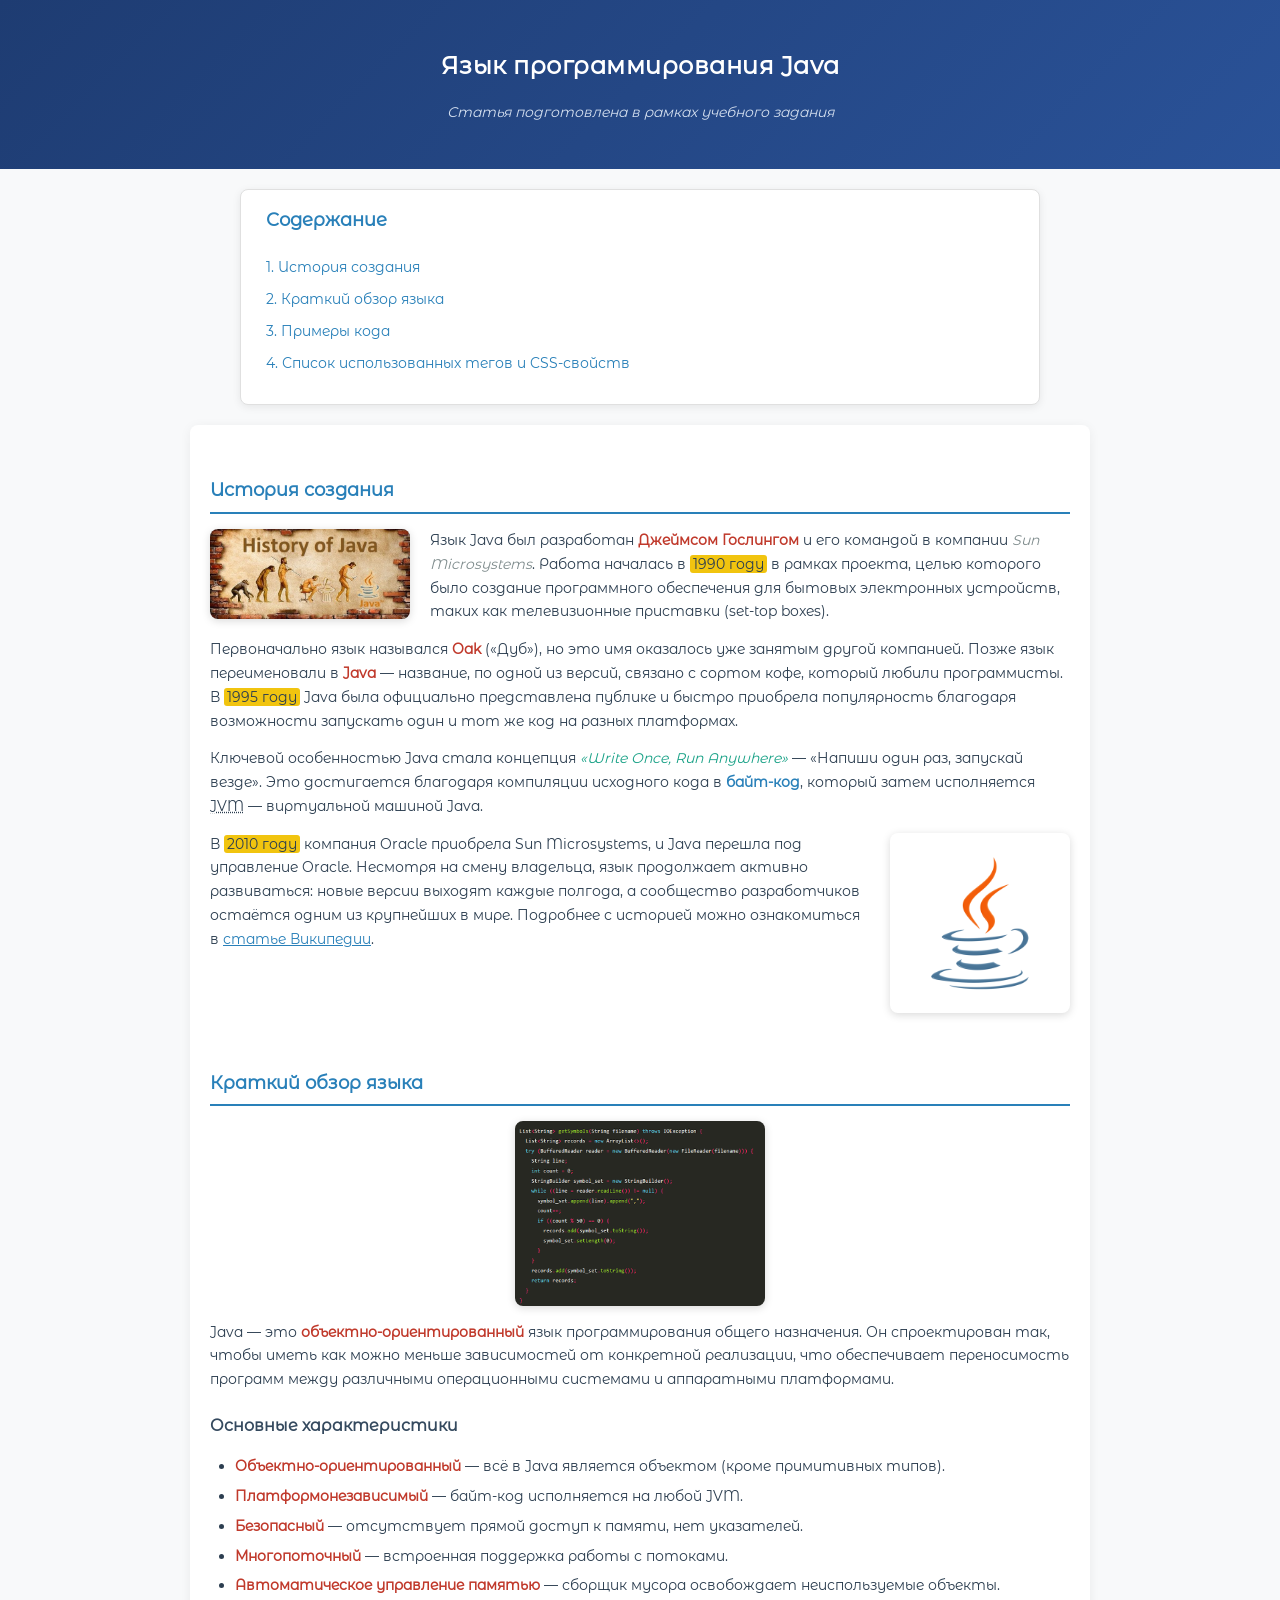
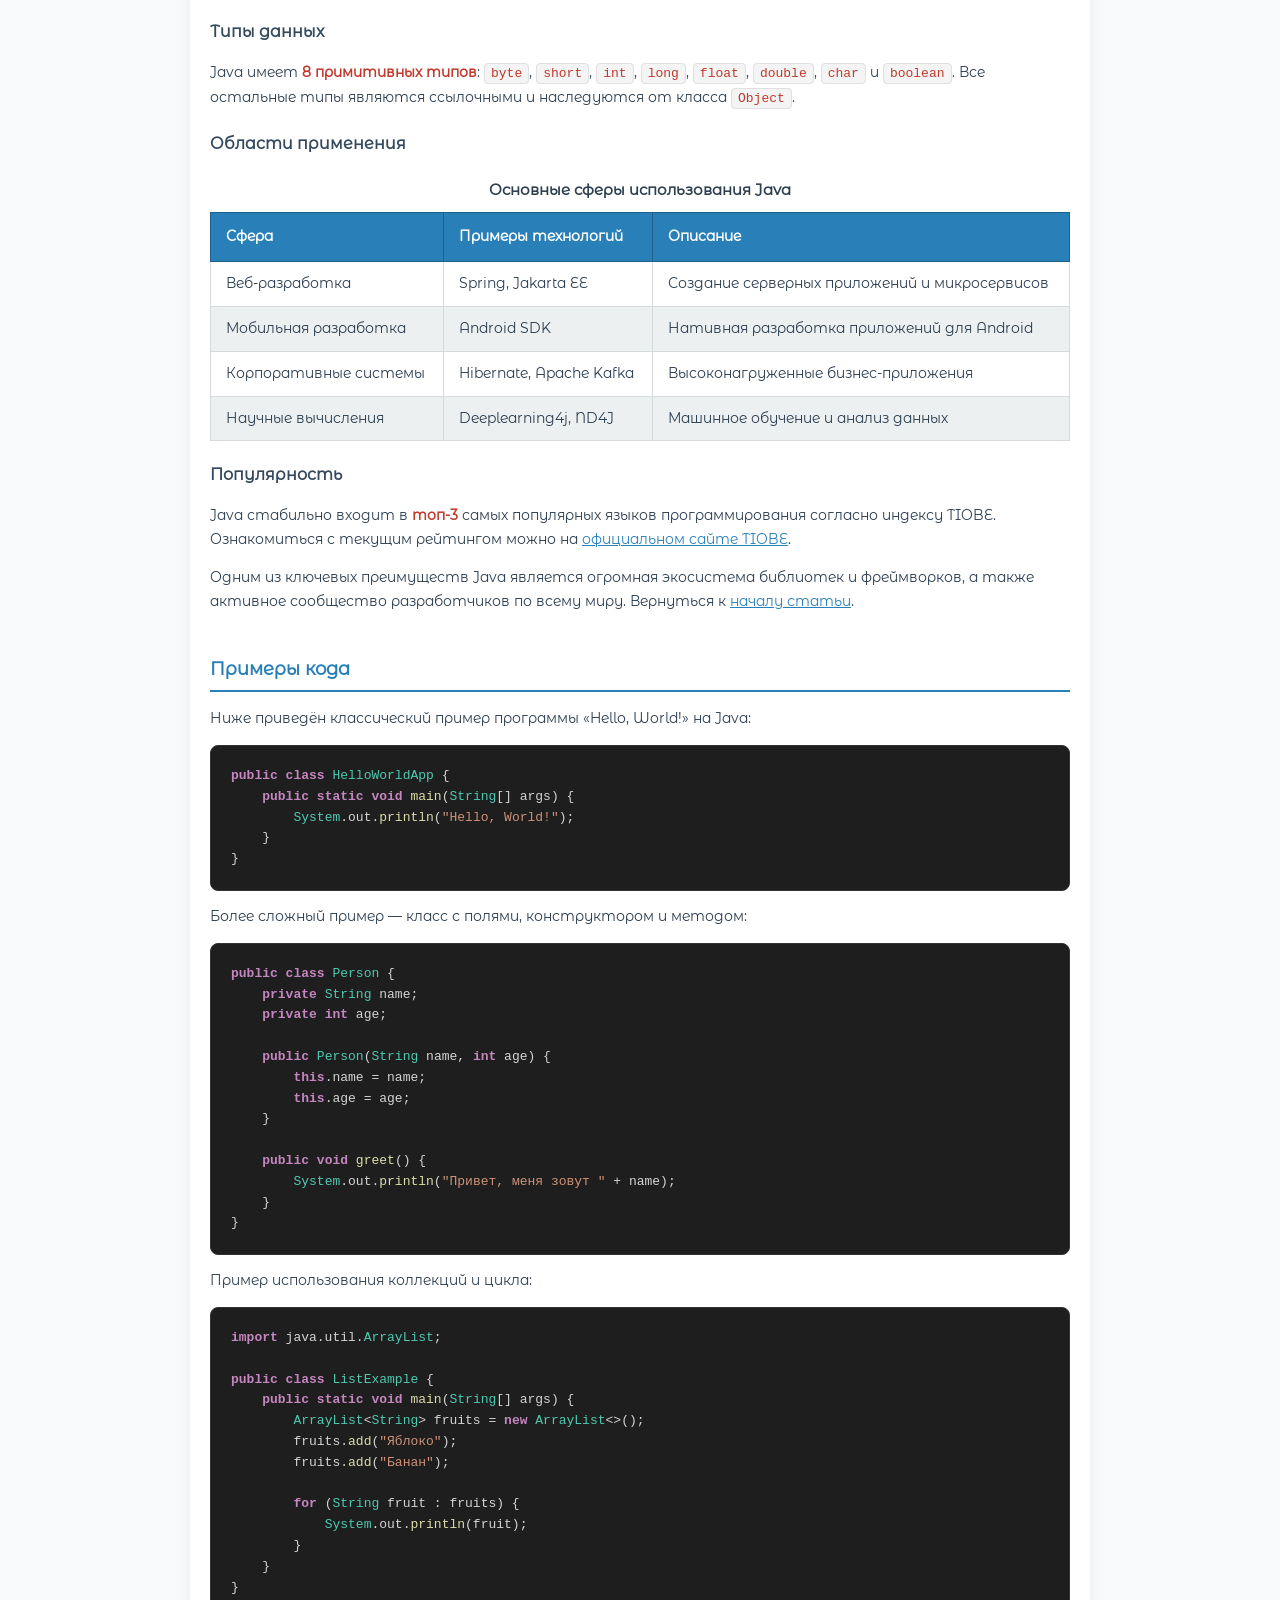
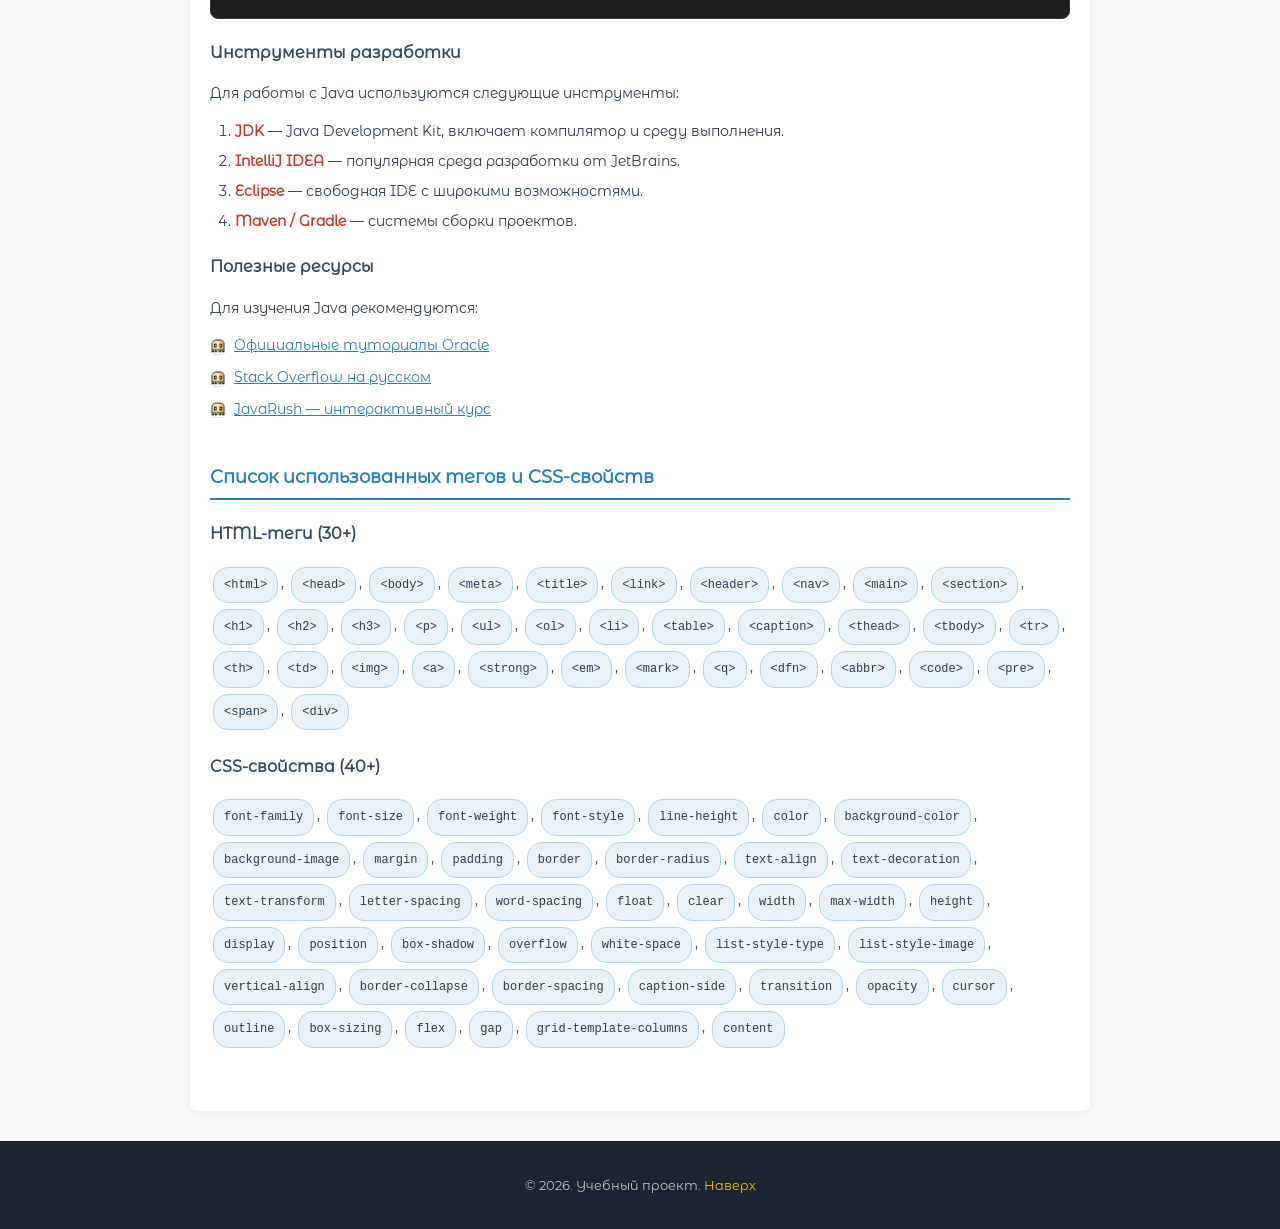
==== Lab1/index.html @ 362a5dd5 "Add files via upload Add Lab1 Java article" ====
<!DOCTYPE html>
<html lang="ru">
<head>
    <meta charset="UTF-8">
    <meta name="viewport" content="width=device-width, initial-scale=1.0">
    <title>Язык программирования Java</title>
    <link rel="stylesheet" href="normalize.css">
    <link rel="stylesheet" href="css/style.css">
</head>
<body>

<header id="top">
    <h1>Язык программирования Java</h1>
    <p><em>Статья подготовлена в рамках учебного задания</em></p>
</header>

<nav>
    <h2>Содержание</h2>
    <ul>
        <li><a href="#history">1. История создания</a></li>
        <li><a href="#overview">2. Краткий обзор языка</a></li>
        <li><a href="#examples">3. Примеры кода</a></li>
        <li><a href="#tags-list">4. Список использованных тегов и CSS-свойств</a></li>
    </ul>
</nav>

<main>
    <!-- ==================== РАЗДЕЛ 1 ==================== -->
    <section id="history">
        <h2>История создания</h2>

        <img src="images/java-history.png" alt="История Java" class="img-left" width="200">

        <p>Язык Java был разработан <strong>Джеймсом Гослингом</strong> и его командой в компании <em>Sun Microsystems</em>. Работа началась в <mark>1990 году</mark> в рамках проекта, целью которого было создание программного обеспечения для бытовых электронных устройств, таких как телевизионные приставки (set-top boxes).</p>

        <p>Первоначально язык назывался <strong>Oak</strong> («Дуб»), но это имя оказалось уже занятым другой компанией. Позже язык переименовали в <strong>Java</strong> — название, по одной из версий, связано с сортом кофе, который любили программисты. В <mark>1995 году</mark> Java была официально представлена публике и быстро приобрела популярность благодаря возможности запускать один и тот же код на разных платформах.</p>

        <p>Ключевой особенностью Java стала концепция <q>Write Once, Run Anywhere</q> — «Напиши один раз, запускай везде». Это достигается благодаря компиляции исходного кода в <dfn>байт-код</dfn>, который затем исполняется <abbr title="Java Virtual Machine">JVM</abbr> — виртуальной машиной Java.</p>

        <img src="images/java-logo.png" alt="Логотип Java" class="img-right" width="180">

        <p>В <mark>2010 году</mark> компания Oracle приобрела Sun Microsystems, и Java перешла под управление Oracle. Несмотря на смену владельца, язык продолжает активно развиваться: новые версии выходят каждые полгода, а сообщество разработчиков остаётся одним из крупнейших в мире. Подробнее с историей можно ознакомиться в <a href="https://ru.wikipedia.org/wiki/Java" target="_blank" rel="noopener">статье Википедии</a>.</p>

        <div class="clearfix"></div>
    </section>

    <!-- ==================== РАЗДЕЛ 2 ==================== -->
    <section id="overview">
        <h2>Краткий обзор языка</h2>

        <img src="images/java-code-example.png" alt="Пример кода на Java" class="img-center" width="250">

        <p>Java — это <strong>объектно-ориентированный</strong> язык программирования общего назначения. Он спроектирован так, чтобы иметь как можно меньше зависимостей от конкретной реализации, что обеспечивает переносимость программ между различными операционными системами и аппаратными платформами.</p>

        <h3>Основные характеристики</h3>

        <ul>
            <li><strong>Объектно-ориентированный</strong> — всё в Java является объектом (кроме примитивных типов).</li>
            <li><strong>Платформонезависимый</strong> — байт-код исполняется на любой JVM.</li>
            <li><strong>Безопасный</strong> — отсутствует прямой доступ к памяти, нет указателей.</li>
            <li><strong>Многопоточный</strong> — встроенная поддержка работы с потоками.</li>
            <li><strong>Автоматическое управление памятью</strong> — сборщик мусора освобождает неиспользуемые объекты.</li>
        </ul>

        <h3>Типы данных</h3>

        <p>Java имеет <strong>8 примитивных типов</strong>: <code>byte</code>, <code>short</code>, <code>int</code>, <code>long</code>, <code>float</code>, <code>double</code>, <code>char</code> и <code>boolean</code>. Все остальные типы являются ссылочными и наследуются от класса <code>Object</code>.</p>

        <h3>Области применения</h3>

        <table>
            <caption>Основные сферы использования Java</caption>
            <thead>
                <tr>
                    <th scope="col">Сфера</th>
                    <th scope="col">Примеры технологий</th>
                    <th scope="col">Описание</th>
                </tr>
            </thead>
            <tbody>
                <tr>
                    <td>Веб-разработка</td>
                    <td>Spring, Jakarta EE</td>
                    <td>Создание серверных приложений и микросервисов</td>
                </tr>
                <tr>
                    <td>Мобильная разработка</td>
                    <td>Android SDK</td>
                    <td>Нативная разработка приложений для Android</td>
                </tr>
                <tr>
                    <td>Корпоративные системы</td>
                    <td>Hibernate, Apache Kafka</td>
                    <td>Высоконагруженные бизнес-приложения</td>
                </tr>
                <tr>
                    <td>Научные вычисления</td>
                    <td>Deeplearning4j, ND4J</td>
                    <td>Машинное обучение и анализ данных</td>
                </tr>
            </tbody>
        </table>

        <h3>Популярность</h3>

        <p>Java стабильно входит в <strong>топ-3</strong> самых популярных языков программирования согласно индексу TIOBE. Ознакомиться с текущим рейтингом можно на <a href="https://www.tiobe.com/tiobe-index/" target="_blank" rel="noopener">официальном сайте TIOBE</a>.</p>

        <p>Одним из ключевых преимуществ Java является огромная экосистема библиотек и фреймворков, а также активное сообщество разработчиков по всему миру. Вернуться к <a href="#top">началу статьи</a>.</p>
    </section>

    <!-- ==================== РАЗДЕЛ 3 ==================== -->
    <section id="examples">
        <h2>Примеры кода</h2>

        <p>Ниже приведён классический пример программы «Hello, World!» на Java:</p>

<pre><code><span class="kw">public class</span> <span class="cls">HelloWorldApp</span> {
    <span class="kw">public static void</span> <span class="fn">main</span>(<span class="cls">String</span>[] args) {
        <span class="cls">System</span>.out.<span class="fn">println</span>(<span class="str">"Hello, World!"</span>);
    }
}</code></pre>

        <p>Более сложный пример — класс с полями, конструктором и методом:</p>

<pre><code><span class="kw">public class</span> <span class="cls">Person</span> {
    <span class="kw">private</span> <span class="cls">String</span> name;
    <span class="kw">private int</span> age;

    <span class="kw">public</span> <span class="cls">Person</span>(<span class="cls">String</span> name, <span class="kw">int</span> age) {
        <span class="kw">this</span>.name = name;
        <span class="kw">this</span>.age = age;
    }

    <span class="kw">public void</span> <span class="fn">greet</span>() {
        <span class="cls">System</span>.out.<span class="fn">println</span>(<span class="str">"Привет, меня зовут "</span> + name);
    }
}</code></pre>

        <p>Пример использования коллекций и цикла:</p>

<pre><code><span class="kw">import</span> java.util.<span class="cls">ArrayList</span>;

<span class="kw">public class</span> <span class="cls">ListExample</span> {
    <span class="kw">public static void</span> <span class="fn">main</span>(<span class="cls">String</span>[] args) {
        <span class="cls">ArrayList</span>&lt;<span class="cls">String</span>&gt; fruits = <span class="kw">new</span> <span class="cls">ArrayList</span>&lt;&gt;();
        fruits.<span class="fn">add</span>(<span class="str">"Яблоко"</span>);
        fruits.<span class="fn">add</span>(<span class="str">"Банан"</span>);

        <span class="kw">for</span> (<span class="cls">String</span> fruit : fruits) {
            <span class="cls">System</span>.out.<span class="fn">println</span>(fruit);
        }
    }
}</code></pre>

        <h3>Инструменты разработки</h3>

        <p>Для работы с Java используются следующие инструменты:</p>

        <ol>
            <li><strong>JDK</strong> — Java Development Kit, включает компилятор и среду выполнения.</li>
            <li><strong>IntelliJ IDEA</strong> — популярная среда разработки от JetBrains.</li>
            <li><strong>Eclipse</strong> — свободная IDE с широкими возможностями.</li>
            <li><strong>Maven / Gradle</strong> — системы сборки проектов.</li>
        </ol>

        <h3>Полезные ресурсы</h3>

        <p>Для изучения Java рекомендуются:</p>

        <ul class="custom-bullets">
            <li><a href="https://docs.oracle.com/javase/tutorial/" target="_blank" rel="noopener">Официальные туториалы Oracle</a></li>
            <li><a href="https://ru.stackoverflow.com/questions/tagged/java" target="_blank" rel="noopener">Stack Overflow на русском</a></li>
            <li><a href="https://javarush.com/" target="_blank" rel="noopener">JavaRush — интерактивный курс</a></li>
        </ul>
    </section>

    <!-- ==================== СПИСОК ТЕГОВ И СВОЙСТВ ==================== -->
    <section id="tags-list">
        <h2>Список использованных тегов и CSS-свойств</h2>

        <h3>HTML-теги (30+)</h3>
        <p class="tags-cloud">
            <code>&lt;html&gt;</code>, <code>&lt;head&gt;</code>, <code>&lt;body&gt;</code>,
            <code>&lt;meta&gt;</code>, <code>&lt;title&gt;</code>, <code>&lt;link&gt;</code>,
            <code>&lt;header&gt;</code>, <code>&lt;nav&gt;</code>, <code>&lt;main&gt;</code>,
            <code>&lt;section&gt;</code>, <code>&lt;h1&gt;</code>, <code>&lt;h2&gt;</code>,
            <code>&lt;h3&gt;</code>, <code>&lt;p&gt;</code>, <code>&lt;ul&gt;</code>,
            <code>&lt;ol&gt;</code>, <code>&lt;li&gt;</code>, <code>&lt;table&gt;</code>,
            <code>&lt;caption&gt;</code>, <code>&lt;thead&gt;</code>, <code>&lt;tbody&gt;</code>,
            <code>&lt;tr&gt;</code>, <code>&lt;th&gt;</code>, <code>&lt;td&gt;</code>,
            <code>&lt;img&gt;</code>, <code>&lt;a&gt;</code>, <code>&lt;strong&gt;</code>,
            <code>&lt;em&gt;</code>, <code>&lt;mark&gt;</code>, <code>&lt;q&gt;</code>,
            <code>&lt;dfn&gt;</code>, <code>&lt;abbr&gt;</code>, <code>&lt;code&gt;</code>,
            <code>&lt;pre&gt;</code>, <code>&lt;span&gt;</code>, <code>&lt;div&gt;</code>
        </p>

        <h3>CSS-свойства (40+)</h3>
        <p class="tags-cloud">
            <code>font-family</code>, <code>font-size</code>, <code>font-weight</code>,
            <code>font-style</code>, <code>line-height</code>, <code>color</code>,
            <code>background-color</code>, <code>background-image</code>, <code>margin</code>,
            <code>padding</code>, <code>border</code>, <code>border-radius</code>,
            <code>text-align</code>, <code>text-decoration</code>, <code>text-transform</code>,
            <code>letter-spacing</code>, <code>word-spacing</code>, <code>float</code>,
            <code>clear</code>, <code>width</code>, <code>max-width</code>,
            <code>height</code>, <code>display</code>, <code>position</code>,
            <code>box-shadow</code>, <code>overflow</code>, <code>white-space</code>,
            <code>list-style-type</code>, <code>list-style-image</code>, <code>vertical-align</code>,
            <code>border-collapse</code>, <code>border-spacing</code>, <code>caption-side</code>,
            <code>transition</code>, <code>opacity</code>, <code>cursor</code>,
            <code>outline</code>, <code>box-sizing</code>, <code>flex</code>,
            <code>gap</code>, <code>grid-template-columns</code>, <code>content</code>
        </p>
    </section>
</main>

<footer>
    <p>&copy; 2026. Учебный проект. <a href="#top">Наверх</a></p>
</footer>

</body>
</html>
---- Lab1/css/style.css ----
/* ========== ПОДКЛЮЧЕНИЕ ЛОКАЛЬНОГО ШРИФТА ========== */
@font-face {
    font-family: 'MontserratAlternates';
    src: url('../fonts/MontserratAlternates-Regular.woff2') format('woff2');
    font-weight: normal;
    font-style: normal;
    font-display: swap;
}

/* ========== БАЗОВЫЕ СТИЛИ ========== */
* {
    box-sizing: border-box;
}

body {
    font-family: 'MontserratAlternates', Arial, sans-serif;
    font-size: 14px;
    line-height: 1.7;
    color: #2c3e50;
    background-color: #f8f9fa;
    margin: 0;
    padding: 0;
}

/* ========== ЗАГОЛОВКИ ========== */
h1 {
    font-size: 24px;
    font-weight: 700;
    color: #1a252f;
    text-align: center;
    margin-bottom: 10px;
    letter-spacing: 0.5px;
}

h2 {
    font-size: 18px;
    font-weight: 700;
    color: #2980b9;
    border-bottom: 2px solid #2980b9;
    padding-bottom: 6px;
    margin-top: 30px;
}

h3 {
    font-size: 16px;
    font-weight: 600;
    color: #34495e;
    margin-top: 20px;
}

/* ========== ШАПКА ========== */
header {
    background: linear-gradient(135deg, #1e3c72, #2a5298);
    color: #ffffff;
    padding: 30px 20px;
    text-align: center;
}

header h1 {
    color: #ffffff;
    border: none;
}

header em {
    color: #d5e0f0;
}

/* ========== НАВИГАЦИЯ (ОГЛАВЛЕНИЕ) ========== */
nav {
    background-color: #ffffff;
    border: 1px solid #e0e0e0;
    border-radius: 8px;
    margin: 20px auto;
    padding: 15px 25px;
    max-width: 800px;
    box-shadow: 0 2px 8px rgba(0, 0, 0, 0.08);
}

nav h2 {
    font-size: 18px;
    margin-top: 0;
    border-bottom: none;
}

nav ul {
    list-style-type: none;
    padding-left: 0;
}

nav li {
    margin: 8px 0;
}

nav a {
    color: #2980b9;
    text-decoration: none;
    font-weight: 500;
    transition: color 0.3s ease;
}

nav a:hover {
    color: #e74c3c;
    text-decoration: underline;
}

/* ========== ОСНОВНОЙ КОНТЕНТ ========== */
main {
    max-width: 900px;
    margin: 0 auto;
    padding: 20px;
    background-color: #ffffff;
    border-radius: 8px;
    box-shadow: 0 2px 12px rgba(0, 0, 0, 0.06);
}

section {
    margin-bottom: 40px;
}

/* ========== ССЫЛКИ ========== */
a {
    color: #2980b9;
    text-decoration: underline;
    transition: color 0.2s;
}

a:hover {
    color: #e74c3c;
}

a:visited {
    color: #8e44ad;
}

/* ========== ВЫДЕЛЕНИЕ ТЕКСТА ========== */
mark {
    background-color: #f1c40f;
    color: #2c3e50;
    padding: 0 3px;
    border-radius: 3px;
}

strong {
    color: #c0392b;
}

em {
    font-style: italic;
    color: #7f8c8d;
}

q {
    font-style: italic;
    color: #16a085;
}

dfn {
    font-style: normal;
    font-weight: 600;
    color: #2980b9;
}

abbr {
    text-decoration: underline dotted;
    cursor: help;
}

/* ========== КАРТИНКИ С ОБТЕКАНИЕМ ========== */
.img-left {
    float: left;
    margin: 0 20px 15px 0;
    border-radius: 8px;
    box-shadow: 0 2px 8px rgba(0, 0, 0, 0.15);
    transition: transform 0.3s;
}

.img-right {
    float: right;
    margin: 0 0 15px 20px;
    border-radius: 8px;
    box-shadow: 0 2px 8px rgba(0, 0, 0, 0.15);
    transition: transform 0.3s;
}

.img-center {
    display: block;
    margin: 15px auto;
    border-radius: 8px;
    box-shadow: 0 2px 8px rgba(0, 0, 0, 0.15);
    transition: transform 0.3s;
}

.img-left:hover,
.img-right:hover,
.img-center:hover {
    transform: scale(1.03);
}

.clearfix::after {
    content: "";
    display: table;
    clear: both;
}

/* ========== СПИСКИ ========== */
ul {
    list-style-type: disc;
    padding-left: 25px;
}

ol {
    list-style-type: decimal;
    padding-left: 25px;
}

li {
    margin: 6px 0;
}

/* Маркированный список с картинкой-маркером */
.custom-bullets {
    list-style-type: none;
    padding-left: 0;
}

.custom-bullets li {
    background-image: url('../images/bullet.png');
    background-repeat: no-repeat;
    background-position: left center;
    background-size: 16px;
    padding-left: 24px;
    margin: 8px 0;
}

/* ========== ТАБЛИЦА ========== */
table {
    width: 100%;
    border-collapse: collapse;
    margin: 20px 0;
    border: 1px solid #bdc3c7;
}

caption {
    caption-side: top;
    font-weight: 700;
    font-size: 15px;
    color: #2c3e50;
    margin-bottom: 10px;
}

th {
    background-color: #2980b9;
    color: #ffffff;
    font-weight: 600;
    padding: 12px 15px;
    text-align: left;
    border: 1px solid #1f618d;
}

td {
    padding: 10px 15px;
    border: 1px solid #d5dbdb;
    vertical-align: top;
}

tbody tr:nth-child(even) {
    background-color: #ecf0f1;
}

tbody tr:hover {
    background-color: #d6eaf8;
}

/* ========== БЛОКИ КОДА С ПОДСВЕТКОЙ ========== */
pre {
    background-color: #1e1e1e;
    color: #d4d4d4;
    padding: 20px;
    border-radius: 8px;
    overflow-x: auto;
    font-family: 'Consolas', 'Courier New', monospace;
    font-size: 13px;
    line-height: 1.6;
    border: 1px solid #333;
}

code {
    font-family: 'Consolas', 'Courier New', monospace;
}

/* Подсветка: ключевые слова */
.kw {
    color: #c586c0;
    font-weight: 600;
}

/* Подсветка: классы */
.cls {
    color: #4ec9b0;
}

/* Подсветка: методы */
.fn {
    color: #dcdcaa;
}

/* Подсветка: строки */
.str {
    color: #ce9178;
}

/* Инлайн-код в тексте */
p code {
    background-color: #f4f4f4;
    color: #c0392b;
    padding: 2px 6px;
    border-radius: 4px;
    font-size: 13px;
    border: 1px solid #e0e0e0;
}

/* ========== СПИСОК ТЕГОВ И СВОЙСТВ ========== */
.tags-cloud {
    line-height: 2.2;
}

.tags-cloud code {
    display: inline-block;
    background-color: #eaf2f8;
    color: #2c3e50;
    padding: 4px 10px;
    margin: 3px;
    border-radius: 15px;
    font-size: 12px;
    border: 1px solid #aed6f1;
    transition: background-color 0.2s;
}

.tags-cloud code:hover {
    background-color: #aed6f1;
}

/* ========== ПОДВАЛ ========== */
footer {
    text-align: center;
    padding: 20px;
    margin-top: 30px;
    background-color: #1a252f;
    color: #bdc3c7;
    font-size: 13px;
}

footer a {
    color: #f1c40f;
    text-decoration: none;
}

footer a:hover {
    text-decoration: underline;
}

/* ========== АДАПТИВНОСТЬ ========== */
@media (max-width: 600px) {
    .img-left,
    .img-right {
        float: none;
        display: block;
        margin: 15px auto;
    }

    h1 {
        font-size: 20px;
    }

    h2 {
        font-size: 16px;
    }

    table {
        font-size: 12px;
    }

    th,
    td {
        padding: 8px 10px;
    }
}
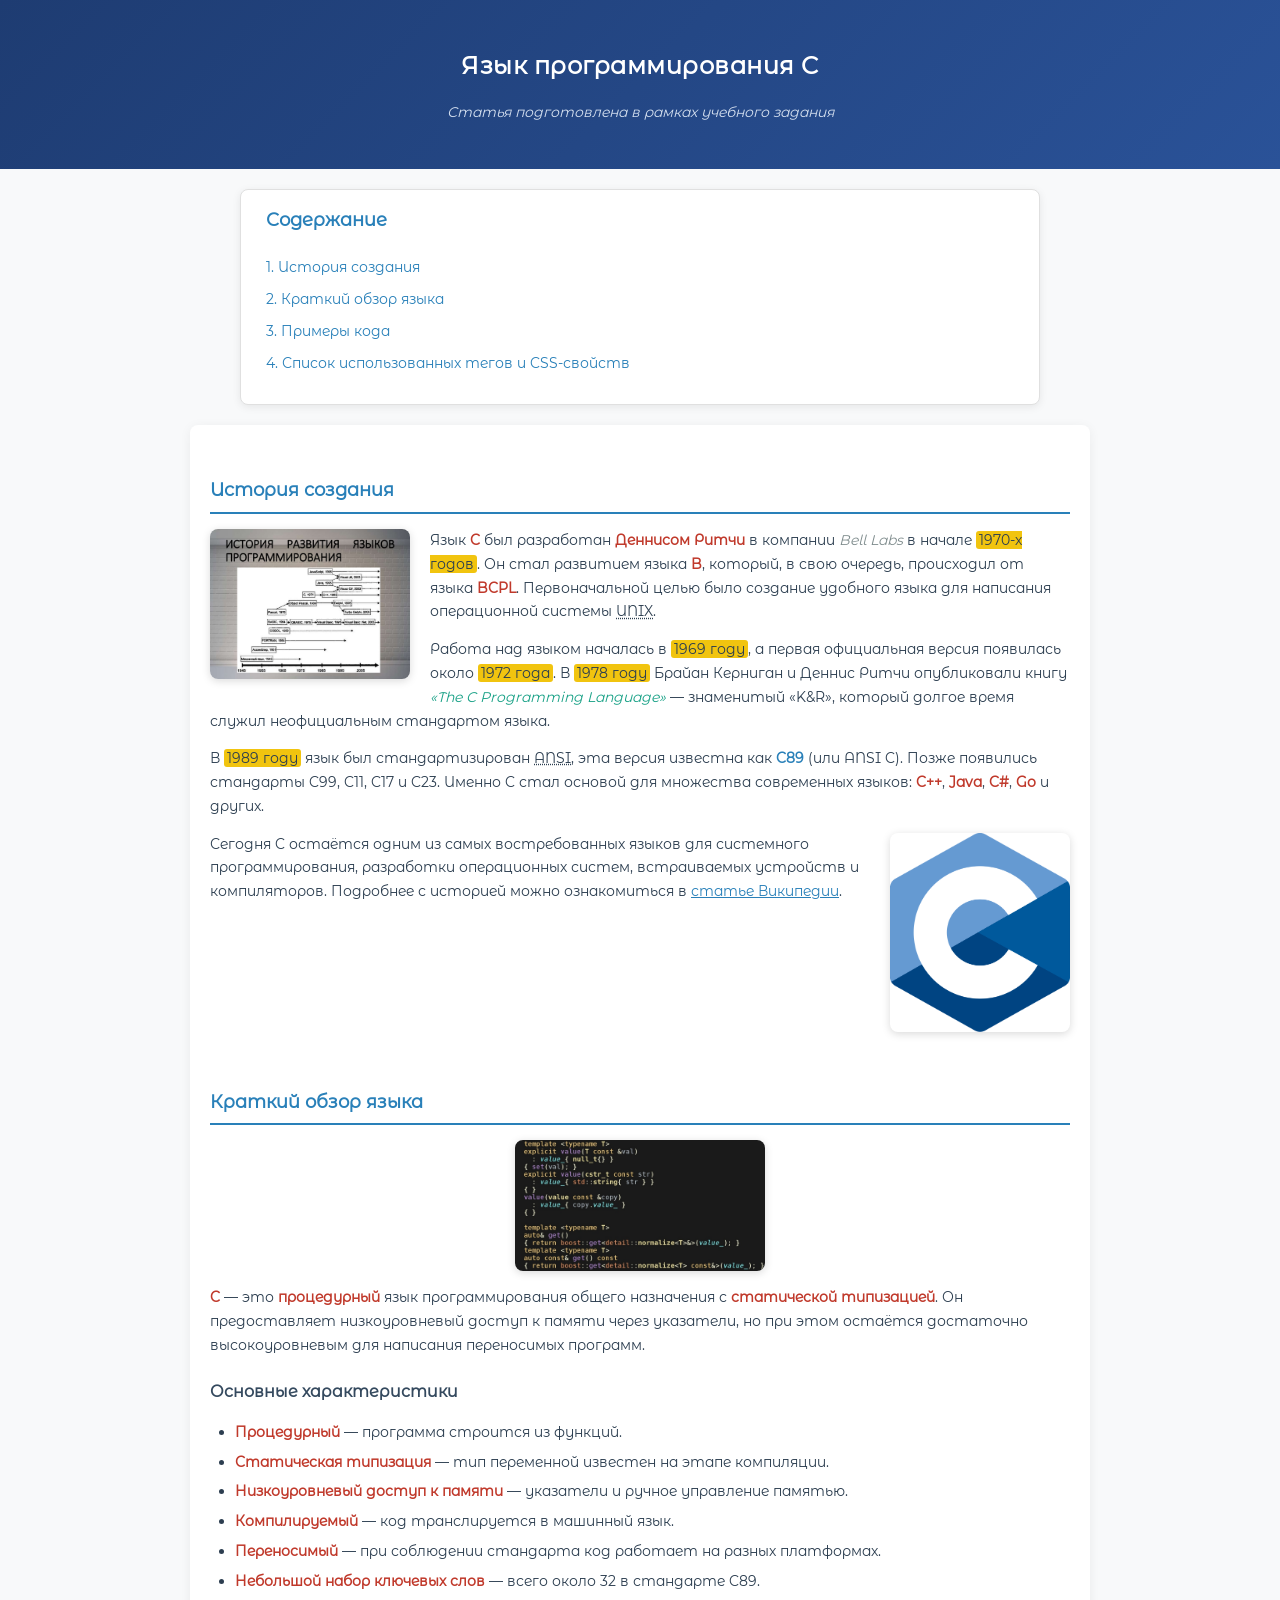
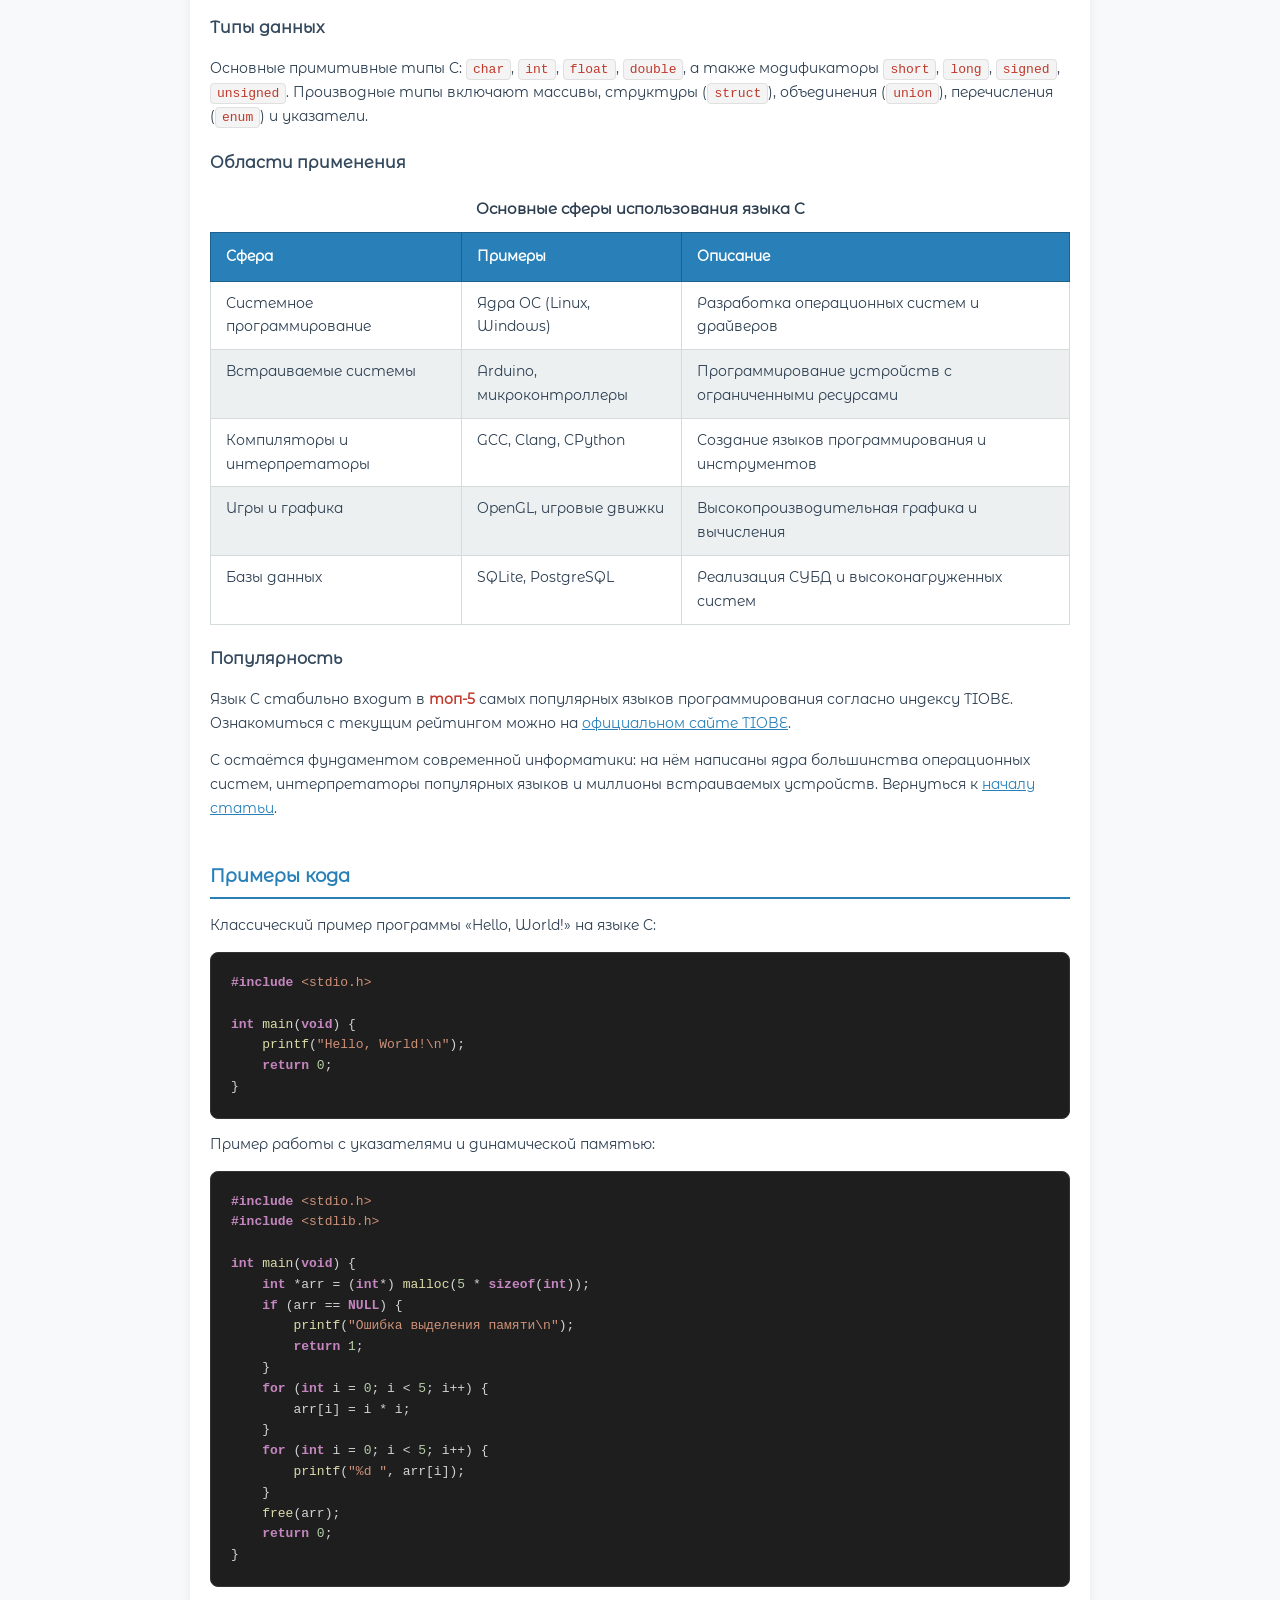
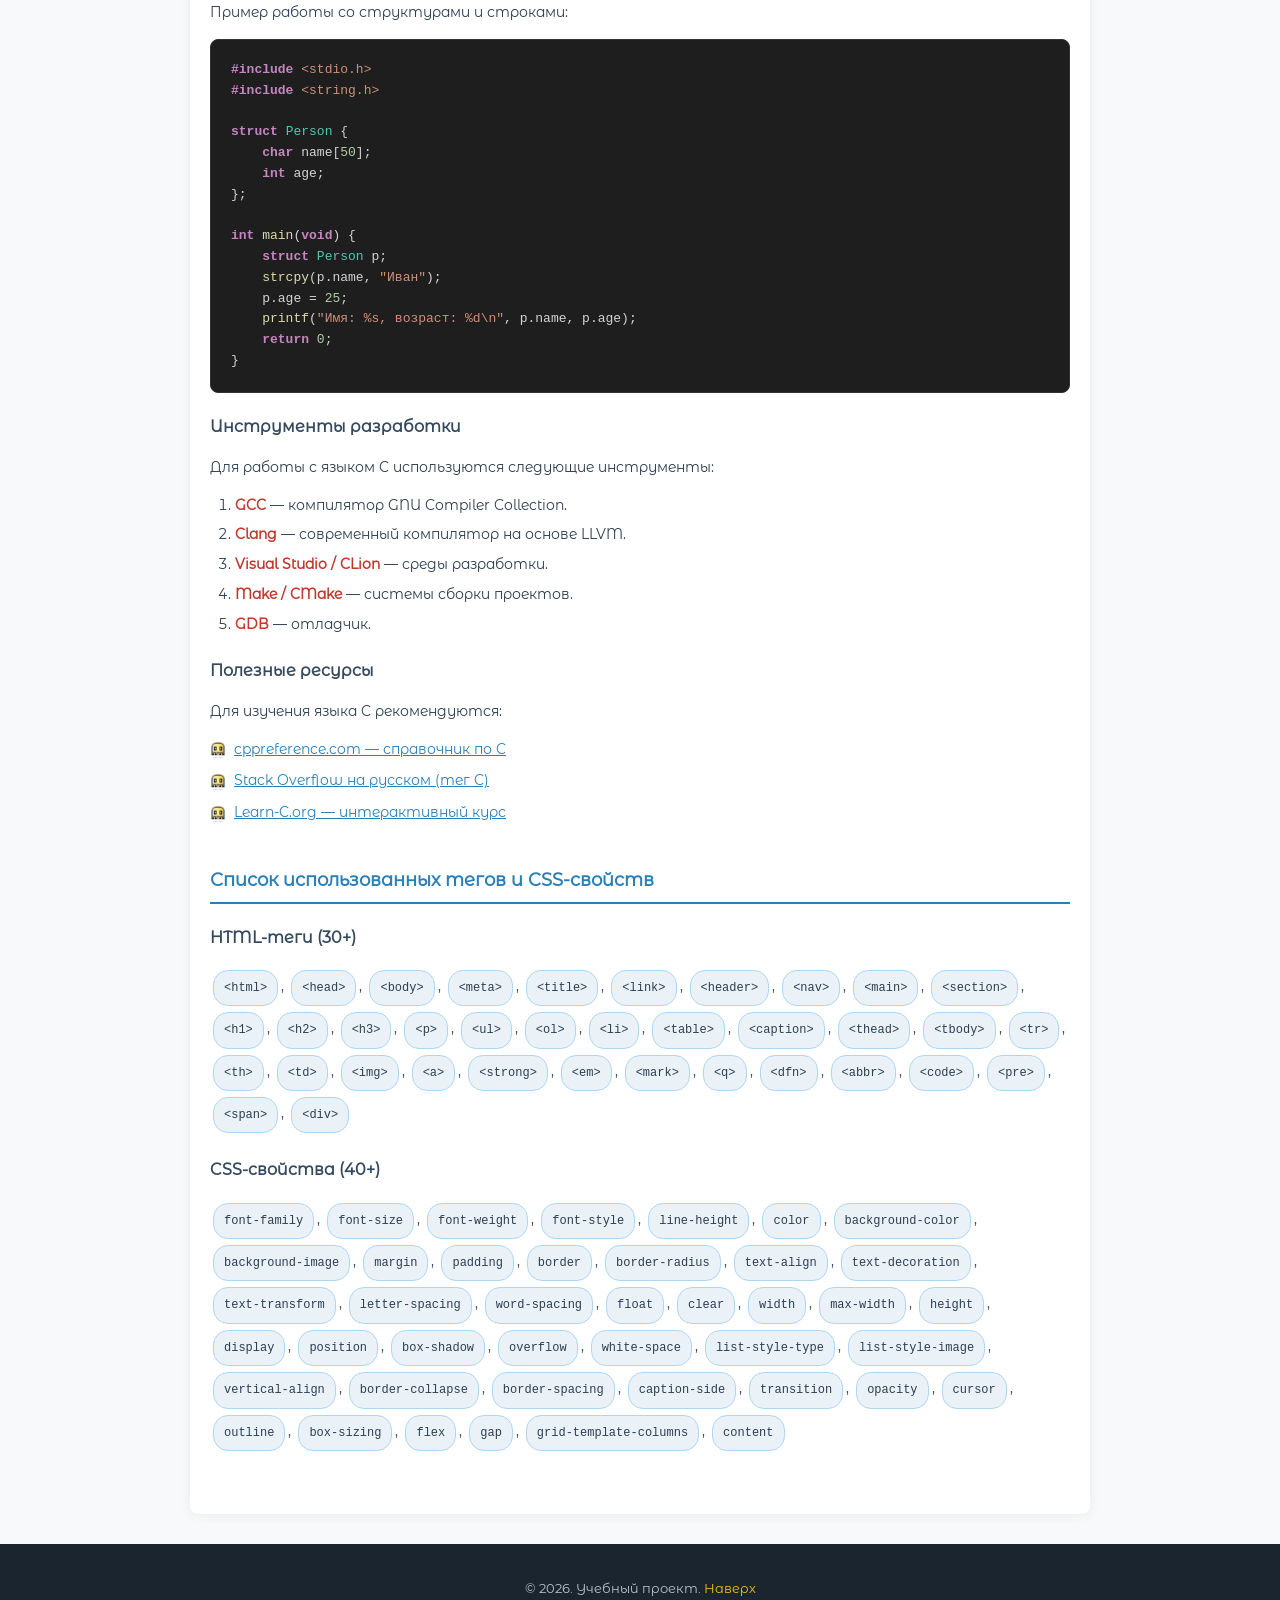
==== commit d349cfa6: "Add files via upload" ====
--- a/Lab1/index.html
+++ b/Lab1/index.html
@@ -3,14 +3,14 @@
 <head>
     <meta charset="UTF-8">
     <meta name="viewport" content="width=device-width, initial-scale=1.0">
-    <title>Язык программирования Java</title>
+    <title>Язык программирования C</title>
     <link rel="stylesheet" href="normalize.css">
     <link rel="stylesheet" href="css/style.css">
 </head>
 <body>
 
 <header id="top">
-    <h1>Язык программирования Java</h1>
+    <h1>Язык программирования C</h1>
     <p><em>Статья подготовлена в рамках учебного задания</em></p>
 </header>
 
@@ -27,152 +27,167 @@
 <main>
     <!-- ==================== РАЗДЕЛ 1 ==================== -->
     <section id="history">
-        <h2>История создания</h2>
-
-        <img src="images/java-history.png" alt="История Java" class="img-left" width="200">
-
-        <p>Язык Java был разработан <strong>Джеймсом Гослингом</strong> и его командой в компании <em>Sun Microsystems</em>. Работа началась в <mark>1990 году</mark> в рамках проекта, целью которого было создание программного обеспечения для бытовых электронных устройств, таких как телевизионные приставки (set-top boxes).</p>
-
-        <p>Первоначально язык назывался <strong>Oak</strong> («Дуб»), но это имя оказалось уже занятым другой компанией. Позже язык переименовали в <strong>Java</strong> — название, по одной из версий, связано с сортом кофе, который любили программисты. В <mark>1995 году</mark> Java была официально представлена публике и быстро приобрела популярность благодаря возможности запускать один и тот же код на разных платформах.</p>
-
-        <p>Ключевой особенностью Java стала концепция <q>Write Once, Run Anywhere</q> — «Напиши один раз, запускай везде». Это достигается благодаря компиляции исходного кода в <dfn>байт-код</dfn>, который затем исполняется <abbr title="Java Virtual Machine">JVM</abbr> — виртуальной машиной Java.</p>
-
-        <img src="images/java-logo.png" alt="Логотип Java" class="img-right" width="180">
-
-        <p>В <mark>2010 году</mark> компания Oracle приобрела Sun Microsystems, и Java перешла под управление Oracle. Несмотря на смену владельца, язык продолжает активно развиваться: новые версии выходят каждые полгода, а сообщество разработчиков остаётся одним из крупнейших в мире. Подробнее с историей можно ознакомиться в <a href="https://ru.wikipedia.org/wiki/Java" target="_blank" rel="noopener">статье Википедии</a>.</p>
-
-        <div class="clearfix"></div>
-    </section>
+    <h2>История создания</h2>
+
+    <img src="images/c-history.png" alt="История языка C" class="img-left" width="200">
+
+    <p>Язык <strong>C</strong> был разработан <strong>Деннисом Ритчи</strong> в компании <em>Bell Labs</em> в начале <mark>1970-х годов</mark>. Он стал развитием языка <strong>B</strong>, который, в свою очередь, происходил от языка <strong>BCPL</strong>. Первоначальной целью было создание удобного языка для написания операционной системы <abbr title="Unix">UNIX</abbr>.</p>
+
+    <p>Работа над языком началась в <mark>1969 году</mark>, а первая официальная версия появилась около <mark>1972 года</mark>. В <mark>1978 году</mark> Брайан Керниган и Деннис Ритчи опубликовали книгу <q>The C Programming Language</q> — знаменитый «K&amp;R», который долгое время служил неофициальным стандартом языка.</p>
+
+    <p>В <mark>1989 году</mark> язык был стандартизирован <abbr title="American National Standards Institute">ANSI</abbr>, эта версия известна как <dfn>C89</dfn> (или ANSI C). Позже появились стандарты C99, C11, C17 и C23. Именно C стал основой для множества современных языков: <strong>C++</strong>, <strong>Java</strong>, <strong>C#</strong>, <strong>Go</strong> и других.</p>
+
+    <img src="images/c-logo.png" alt="Логотип языка C" class="img-right" width="180">
+
+    <p>Сегодня C остаётся одним из самых востребованных языков для системного программирования, разработки операционных систем, встраиваемых устройств и компиляторов. Подробнее с историей можно ознакомиться в <a href="https://ru.wikipedia.org/wiki/%D0%A1%D0%B8_(%D1%8F%D0%B7%D1%8B%D0%BA_%D0%BF%D1%80%D0%BE%D0%B3%D1%80%D0%B0%D0%BC%D0%BC%D0%B8%D1%80%D0%BE%D0%B2%D0%B0%D0%BD%D0%B8%D1%8F)" target="_blank" rel="noopener">статье Википедии</a>.</p>
+
+    <div class="clearfix"></div>
+</section>
 
     <!-- ==================== РАЗДЕЛ 2 ==================== -->
     <section id="overview">
-        <h2>Краткий обзор языка</h2>
-
-        <img src="images/java-code-example.png" alt="Пример кода на Java" class="img-center" width="250">
-
-        <p>Java — это <strong>объектно-ориентированный</strong> язык программирования общего назначения. Он спроектирован так, чтобы иметь как можно меньше зависимостей от конкретной реализации, что обеспечивает переносимость программ между различными операционными системами и аппаратными платформами.</p>
-
-        <h3>Основные характеристики</h3>
-
-        <ul>
-            <li><strong>Объектно-ориентированный</strong> — всё в Java является объектом (кроме примитивных типов).</li>
-            <li><strong>Платформонезависимый</strong> — байт-код исполняется на любой JVM.</li>
-            <li><strong>Безопасный</strong> — отсутствует прямой доступ к памяти, нет указателей.</li>
-            <li><strong>Многопоточный</strong> — встроенная поддержка работы с потоками.</li>
-            <li><strong>Автоматическое управление памятью</strong> — сборщик мусора освобождает неиспользуемые объекты.</li>
-        </ul>
-
-        <h3>Типы данных</h3>
-
-        <p>Java имеет <strong>8 примитивных типов</strong>: <code>byte</code>, <code>short</code>, <code>int</code>, <code>long</code>, <code>float</code>, <code>double</code>, <code>char</code> и <code>boolean</code>. Все остальные типы являются ссылочными и наследуются от класса <code>Object</code>.</p>
-
-        <h3>Области применения</h3>
-
-        <table>
-            <caption>Основные сферы использования Java</caption>
-            <thead>
-                <tr>
-                    <th scope="col">Сфера</th>
-                    <th scope="col">Примеры технологий</th>
-                    <th scope="col">Описание</th>
-                </tr>
-            </thead>
-            <tbody>
-                <tr>
-                    <td>Веб-разработка</td>
-                    <td>Spring, Jakarta EE</td>
-                    <td>Создание серверных приложений и микросервисов</td>
-                </tr>
-                <tr>
-                    <td>Мобильная разработка</td>
-                    <td>Android SDK</td>
-                    <td>Нативная разработка приложений для Android</td>
-                </tr>
-                <tr>
-                    <td>Корпоративные системы</td>
-                    <td>Hibernate, Apache Kafka</td>
-                    <td>Высоконагруженные бизнес-приложения</td>
-                </tr>
-                <tr>
-                    <td>Научные вычисления</td>
-                    <td>Deeplearning4j, ND4J</td>
-                    <td>Машинное обучение и анализ данных</td>
-                </tr>
-            </tbody>
-        </table>
-
-        <h3>Популярность</h3>
-
-        <p>Java стабильно входит в <strong>топ-3</strong> самых популярных языков программирования согласно индексу TIOBE. Ознакомиться с текущим рейтингом можно на <a href="https://www.tiobe.com/tiobe-index/" target="_blank" rel="noopener">официальном сайте TIOBE</a>.</p>
-
-        <p>Одним из ключевых преимуществ Java является огромная экосистема библиотек и фреймворков, а также активное сообщество разработчиков по всему миру. Вернуться к <a href="#top">началу статьи</a>.</p>
-    </section>
+    <h2>Краткий обзор языка</h2>
+
+    <img src="images/c-code-example.png" alt="Пример кода на C" class="img-center" width="250">
+
+    <p><strong>C</strong> — это <strong>процедурный</strong> язык программирования общего назначения с <strong>статической типизацией</strong>. Он предоставляет низкоуровневый доступ к памяти через указатели, но при этом остаётся достаточно высокоуровневым для написания переносимых программ.</p>
+
+    <h3>Основные характеристики</h3>
+
+    <ul>
+        <li><strong>Процедурный</strong> — программа строится из функций.</li>
+        <li><strong>Статическая типизация</strong> — тип переменной известен на этапе компиляции.</li>
+        <li><strong>Низкоуровневый доступ к памяти</strong> — указатели и ручное управление памятью.</li>
+        <li><strong>Компилируемый</strong> — код транслируется в машинный язык.</li>
+        <li><strong>Переносимый</strong> — при соблюдении стандарта код работает на разных платформах.</li>
+        <li><strong>Небольшой набор ключевых слов</strong> — всего около 32 в стандарте C89.</li>
+    </ul>
+
+    <h3>Типы данных</h3>
+
+    <p>Основные примитивные типы C: <code>char</code>, <code>int</code>, <code>float</code>, <code>double</code>, а также модификаторы <code>short</code>, <code>long</code>, <code>signed</code>, <code>unsigned</code>. Производные типы включают массивы, структуры (<code>struct</code>), объединения (<code>union</code>), перечисления (<code>enum</code>) и указатели.</p>
+
+    <h3>Области применения</h3>
+
+    <table>
+        <caption>Основные сферы использования языка C</caption>
+        <thead>
+            <tr>
+                <th scope="col">Сфера</th>
+                <th scope="col">Примеры</th>
+                <th scope="col">Описание</th>
+            </tr>
+        </thead>
+        <tbody>
+            <tr>
+                <td>Системное программирование</td>
+                <td>Ядра ОС (Linux, Windows)</td>
+                <td>Разработка операционных систем и драйверов</td>
+            </tr>
+            <tr>
+                <td>Встраиваемые системы</td>
+                <td>Arduino, микроконтроллеры</td>
+                <td>Программирование устройств с ограниченными ресурсами</td>
+            </tr>
+            <tr>
+                <td>Компиляторы и интерпретаторы</td>
+                <td>GCC, Clang, CPython</td>
+                <td>Создание языков программирования и инструментов</td>
+            </tr>
+            <tr>
+                <td>Игры и графика</td>
+                <td>OpenGL, игровые движки</td>
+                <td>Высокопроизводительная графика и вычисления</td>
+            </tr>
+            <tr>
+                <td>Базы данных</td>
+                <td>SQLite, PostgreSQL</td>
+                <td>Реализация СУБД и высоконагруженных систем</td>
+            </tr>
+        </tbody>
+    </table>
+
+    <h3>Популярность</h3>
+
+    <p>Язык C стабильно входит в <strong>топ-5</strong> самых популярных языков программирования согласно индексу TIOBE. Ознакомиться с текущим рейтингом можно на <a href="https://www.tiobe.com/tiobe-index/" target="_blank" rel="noopener">официальном сайте TIOBE</a>.</p>
+
+    <p>C остаётся фундаментом современной информатики: на нём написаны ядра большинства операционных систем, интерпретаторы популярных языков и миллионы встраиваемых устройств. Вернуться к <a href="#top">началу статьи</a>.</p>
+</section>
 
     <!-- ==================== РАЗДЕЛ 3 ==================== -->
     <section id="examples">
-        <h2>Примеры кода</h2>
-
-        <p>Ниже приведён классический пример программы «Hello, World!» на Java:</p>
-
-<pre><code><span class="kw">public class</span> <span class="cls">HelloWorldApp</span> {
-    <span class="kw">public static void</span> <span class="fn">main</span>(<span class="cls">String</span>[] args) {
-        <span class="cls">System</span>.out.<span class="fn">println</span>(<span class="str">"Hello, World!"</span>);
+    <h2>Примеры кода</h2>
+
+    <p>Классический пример программы «Hello, World!» на языке C:</p>
+
+<pre><code><span class="kw">#include</span> <span class="str">&lt;stdio.h&gt;</span>
+
+<span class="kw">int</span> <span class="fn">main</span>(<span class="kw">void</span>) {
+    <span class="fn">printf</span>(<span class="str">"Hello, World!\n"</span>);
+    <span class="kw">return</span> <span class="num">0</span>;
+}</code></pre>
+
+    <p>Пример работы с указателями и динамической памятью:</p>
+
+<pre><code><span class="kw">#include</span> <span class="str">&lt;stdio.h&gt;</span>
+<span class="kw">#include</span> <span class="str">&lt;stdlib.h&gt;</span>
+
+<span class="kw">int</span> <span class="fn">main</span>(<span class="kw">void</span>) {
+    <span class="kw">int</span> *arr = (<span class="kw">int</span>*) <span class="fn">malloc</span>(<span class="num">5</span> * <span class="kw">sizeof</span>(<span class="kw">int</span>));
+    <span class="kw">if</span> (arr == <span class="kw">NULL</span>) {
+        <span class="fn">printf</span>(<span class="str">"Ошибка выделения памяти\n"</span>);
+        <span class="kw">return</span> <span class="num">1</span>;
     }
+    <span class="kw">for</span> (<span class="kw">int</span> i = <span class="num">0</span>; i &lt; <span class="num">5</span>; i++) {
+        arr[i] = i * i;
+    }
+    <span class="kw">for</span> (<span class="kw">int</span> i = <span class="num">0</span>; i &lt; <span class="num">5</span>; i++) {
+        <span class="fn">printf</span>(<span class="str">"%d "</span>, arr[i]);
+    }
+    <span class="fn">free</span>(arr);
+    <span class="kw">return</span> <span class="num">0</span>;
 }</code></pre>
 
-        <p>Более сложный пример — класс с полями, конструктором и методом:</p>
-
-<pre><code><span class="kw">public class</span> <span class="cls">Person</span> {
-    <span class="kw">private</span> <span class="cls">String</span> name;
-    <span class="kw">private int</span> age;
-
-    <span class="kw">public</span> <span class="cls">Person</span>(<span class="cls">String</span> name, <span class="kw">int</span> age) {
-        <span class="kw">this</span>.name = name;
-        <span class="kw">this</span>.age = age;
-    }
-
-    <span class="kw">public void</span> <span class="fn">greet</span>() {
-        <span class="cls">System</span>.out.<span class="fn">println</span>(<span class="str">"Привет, меня зовут "</span> + name);
-    }
+    <p>Пример работы со структурами и строками:</p>
+
+<pre><code><span class="kw">#include</span> <span class="str">&lt;stdio.h&gt;</span>
+<span class="kw">#include</span> <span class="str">&lt;string.h&gt;</span>
+
+<span class="kw">struct</span> <span class="cls">Person</span> {
+    <span class="kw">char</span> name[<span class="num">50</span>];
+    <span class="kw">int</span> age;
+};
+
+<span class="kw">int</span> <span class="fn">main</span>(<span class="kw">void</span>) {
+    <span class="kw">struct</span> <span class="cls">Person</span> p;
+    <span class="fn">strcpy</span>(p.name, <span class="str">"Иван"</span>);
+    p.age = <span class="num">25</span>;
+    <span class="fn">printf</span>(<span class="str">"Имя: %s, возраст: %d\n"</span>, p.name, p.age);
+    <span class="kw">return</span> <span class="num">0</span>;
 }</code></pre>
 
-        <p>Пример использования коллекций и цикла:</p>
-
-<pre><code><span class="kw">import</span> java.util.<span class="cls">ArrayList</span>;
-
-<span class="kw">public class</span> <span class="cls">ListExample</span> {
-    <span class="kw">public static void</span> <span class="fn">main</span>(<span class="cls">String</span>[] args) {
-        <span class="cls">ArrayList</span>&lt;<span class="cls">String</span>&gt; fruits = <span class="kw">new</span> <span class="cls">ArrayList</span>&lt;&gt;();
-        fruits.<span class="fn">add</span>(<span class="str">"Яблоко"</span>);
-        fruits.<span class="fn">add</span>(<span class="str">"Банан"</span>);
-
-        <span class="kw">for</span> (<span class="cls">String</span> fruit : fruits) {
-            <span class="cls">System</span>.out.<span class="fn">println</span>(fruit);
-        }
-    }
-}</code></pre>
-
-        <h3>Инструменты разработки</h3>
-
-        <p>Для работы с Java используются следующие инструменты:</p>
-
-        <ol>
-            <li><strong>JDK</strong> — Java Development Kit, включает компилятор и среду выполнения.</li>
-            <li><strong>IntelliJ IDEA</strong> — популярная среда разработки от JetBrains.</li>
-            <li><strong>Eclipse</strong> — свободная IDE с широкими возможностями.</li>
-            <li><strong>Maven / Gradle</strong> — системы сборки проектов.</li>
-        </ol>
-
-        <h3>Полезные ресурсы</h3>
-
-        <p>Для изучения Java рекомендуются:</p>
-
-        <ul class="custom-bullets">
-            <li><a href="https://docs.oracle.com/javase/tutorial/" target="_blank" rel="noopener">Официальные туториалы Oracle</a></li>
-            <li><a href="https://ru.stackoverflow.com/questions/tagged/java" target="_blank" rel="noopener">Stack Overflow на русском</a></li>
-            <li><a href="https://javarush.com/" target="_blank" rel="noopener">JavaRush — интерактивный курс</a></li>
-        </ul>
-    </section>
+    <h3>Инструменты разработки</h3>
+
+    <p>Для работы с языком C используются следующие инструменты:</p>
+
+    <ol>
+        <li><strong>GCC</strong> — компилятор GNU Compiler Collection.</li>
+        <li><strong>Clang</strong> — современный компилятор на основе LLVM.</li>
+        <li><strong>Visual Studio / CLion</strong> — среды разработки.</li>
+        <li><strong>Make / CMake</strong> — системы сборки проектов.</li>
+        <li><strong>GDB</strong> — отладчик.</li>
+    </ol>
+
+    <h3>Полезные ресурсы</h3>
+
+    <p>Для изучения языка C рекомендуются:</p>
+
+    <ul class="custom-bullets">
+        <li><a href="https://en.cppreference.com/w/c" target="_blank" rel="noopener">cppreference.com — справочник по C</a></li>
+        <li><a href="https://ru.stackoverflow.com/questions/tagged/c" target="_blank" rel="noopener">Stack Overflow на русском (тег C)</a></li>
+        <li><a href="https://www.learn-c.org/" target="_blank" rel="noopener">Learn-C.org — интерактивный курс</a></li>
+    </ul>
+</section>
 
     <!-- ==================== СПИСОК ТЕГОВ И СВОЙСТВ ==================== -->
     <section id="tags-list">
--- a/Lab1/css/style.css
+++ b/Lab1/css/style.css
@@ -307,6 +307,11 @@
 /* Подсветка: строки */
 .str {
     color: #ce9178;
+}
+
+/* Подсветка: числа */
+.num {
+    color: #b5cea8;
 }
 
 /* Инлайн-код в тексте */
